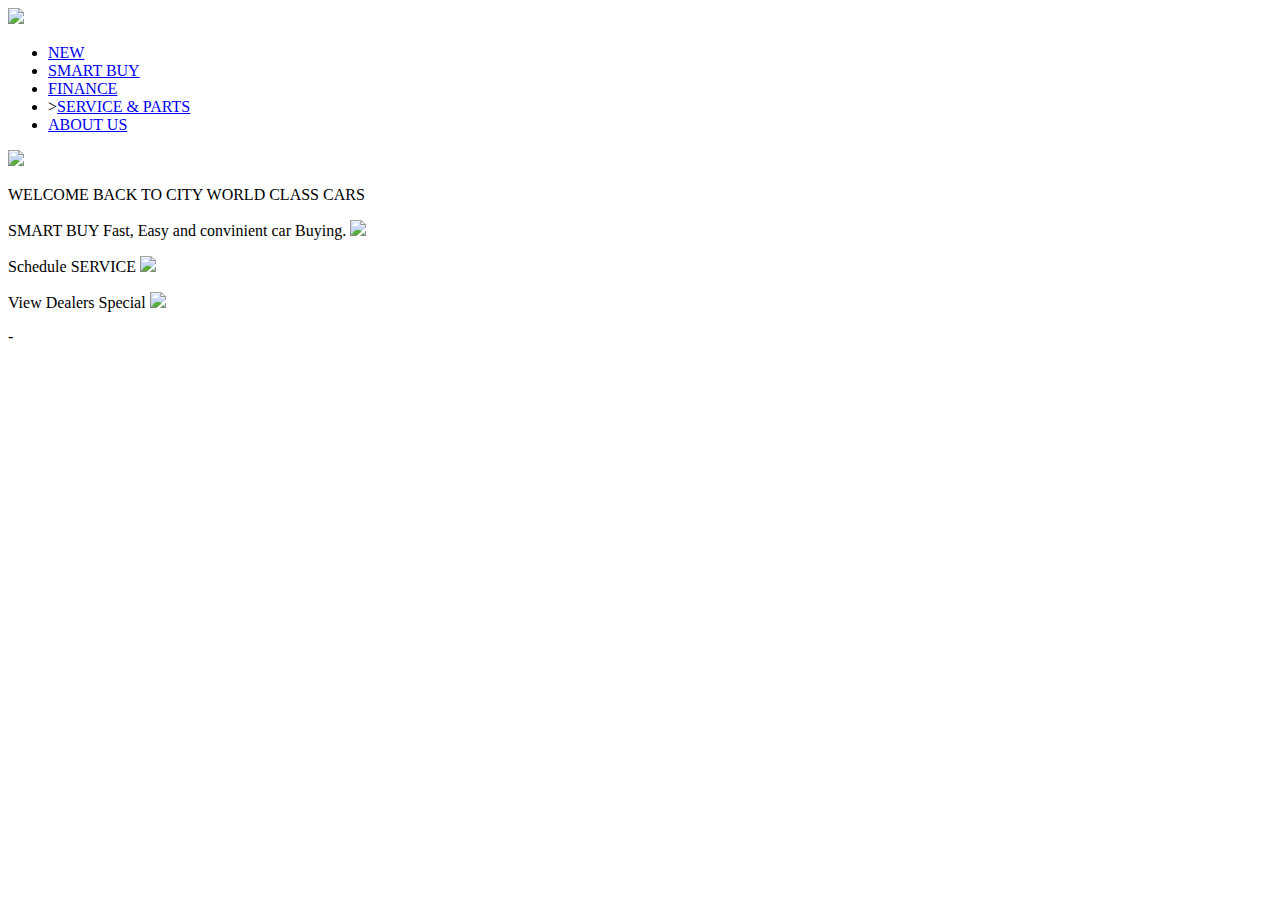
==== index.html @ cb80f903 "deleted Documents folder" ====
<!DOCTYPE html>
<html lang="en">

  <head>
    <meta charset="UTF-8">
    <meta name="viewport" content="width=device-width, initial-scale=1.0">
    <title>CITY WORLD CLASS CARS</title>
    <link rel="stylessheet" href="styles.css">
    <script type="text/javascript" types="text/css" href="styles.css"></script>
</head>
  
    <body> 
        <!-- Header Menu of the Page -->
        <header> 
        
            <div id="CITY WORLD CLASS CARS"> 
                
                <div id="logo"> 
                  <img src="/home/jack/Downloads/Toyota BusinessPlus - Our Range _ Toyota Motor Europe_files/logo.jpg">
                </div>     
              
                <nav>
                  <ul>
                  <li><a href="#new">NEW</a></li>
                  <li><a href="#smart buy">SMART BUY</a></li>
                  <li><a href="#finance">FINANCE</a></li> 
                  <li>><a href="#service & parts">SERVICE & PARTS</a></li>
                  <li><a href="#about us">ABOUT US</a></li>
                  </ul>
                  
                </nav>
                    
            </div>     
  
            <img src="/home/jack/Downloads/Toyota BusinessPlus - Our Range _ Toyota Motor Europe_files/Car world.jpg">
            <div id="header-image-menu"> 
  
            </div> 
        </header> 
  
        <!-- Main content between Header and Footer -->
        <main> 
          
            <section1>
              <p>WELCOME BACK TO CITY WORLD CLASS CARS</p>

            </section1>
                  
            <section2>
              <p class="SMART BUY">
                <h>SMART BUY</h>
                Fast, Easy and convinient car Buying.
                <img src="/home/jack/Downloads/Toyota BusinessPlus - Our Range _ Toyota Motor Europe_files/download.jpeg">

              </p>

              <p class="SCHEDULE SERVICE">
                Schedule SERVICE
                <img src="/home/jack/Downloads/Toyota BusinessPlus - Our Range _ Toyota Motor Europe_files/technician.jpg">

              </p>
              <p class="View Dealers Special">
                View Dealers Special
                <img src="/home/jack/Downloads/Toyota BusinessPlus - Our Range _ Toyota Motor Europe_files/555x249_Thumb_Company_car_drivers_tcm-11-663260.jpg">

              </p>
            </section2>
                  -
          
        </main> 

    </body> 
</html>
---- styles.css ----
nav ul{
    margin:0;
    padding:0;
    text-decoration-color: black;
}
nav ul li{
display: inline-block;
list-style-type:none;
}
nav > ul > li > a{
text-decoration:none;
line-height:2em;
padding:0.5em 0.5em;
}
#logo{
    padding-top: 0%;
    padding-left:50%
}
header .img .section1{
    background-image: url("/home/jack/Downloads/Toyota BusinessPlus - Our Range _ Toyota Motor Europe_files/logo.jpg");
    background-size:cover;
    background-attachment:fixed;
}
body {
    background-image: url("/home/jack/Downloads/Car world.jpg");
}
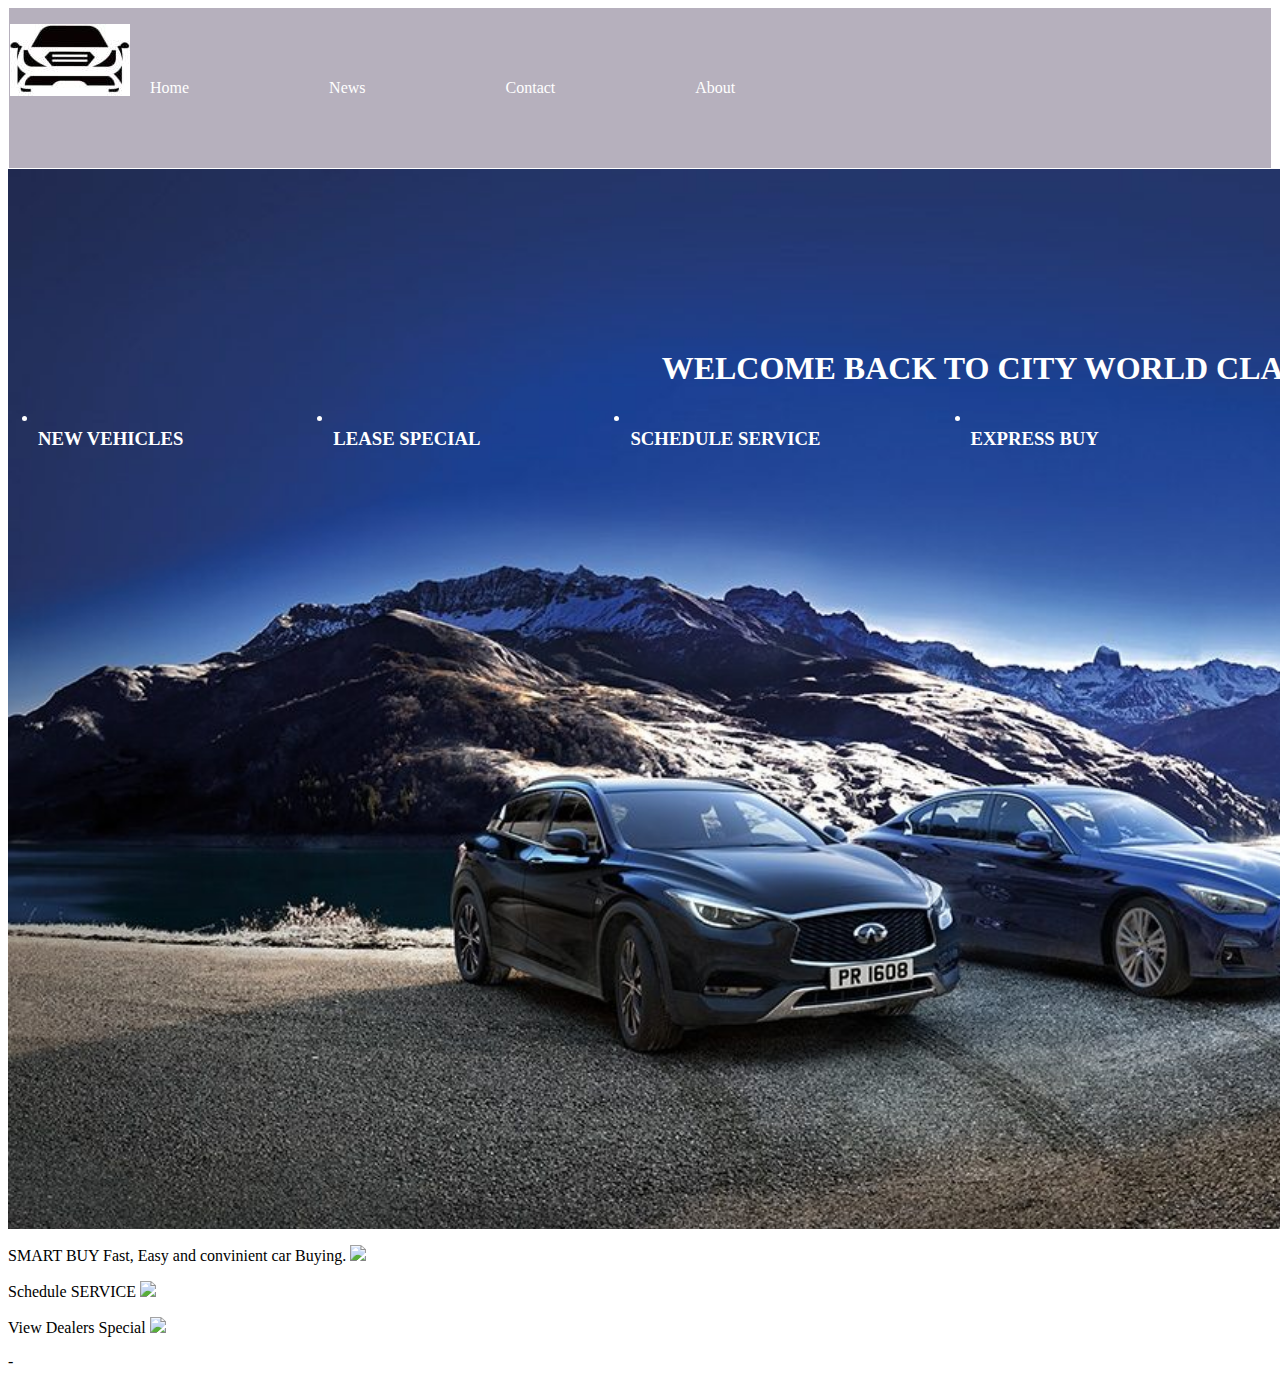
==== commit d0039a45: "second commit" ====
--- a/index.html
+++ b/index.html
@@ -1,73 +1,84 @@
 <!DOCTYPE html>
 <html lang="en">
 
-  <head>
-    <meta charset="UTF-8">
-    <meta name="viewport" content="width=device-width, initial-scale=1.0">
-    <title>CITY WORLD CLASS CARS</title>
-    <link rel="stylessheet" href="styles.css">
-    <script type="text/javascript" types="text/css" href="styles.css"></script>
+<head>
+  <meta charset="UTF-8">
+  <meta name="viewport" content="width=device-width, initial-scale=1.0">
+  <title>CITY WORLD CLASS CARS</title>
+  <link rel="stylesheet" href="styles.css">
+  <script type="text/javascript" types="text/css" href="styles.css"></script>
 </head>
-  
-    <body> 
-        <!-- Header Menu of the Page -->
-        <header> 
-        
-            <div id="CITY WORLD CLASS CARS"> 
-                
-                <div id="logo"> 
-                  <img src="/home/jack/Downloads/Toyota BusinessPlus - Our Range _ Toyota Motor Europe_files/logo.jpg">
-                </div>     
-              
-                <nav>
-                  <ul>
-                  <li><a href="#new">NEW</a></li>
-                  <li><a href="#smart buy">SMART BUY</a></li>
-                  <li><a href="#finance">FINANCE</a></li> 
-                  <li>><a href="#service & parts">SERVICE & PARTS</a></li>
-                  <li><a href="#about us">ABOUT US</a></li>
-                  </ul>
-                  
-                </nav>
-                    
-            </div>     
-  
-            <img src="/home/jack/Downloads/Toyota BusinessPlus - Our Range _ Toyota Motor Europe_files/Car world.jpg">
-            <div id="header-image-menu"> 
-  
-            </div> 
-        </header> 
-  
-        <!-- Main content between Header and Footer -->
-        <main> 
-          
-            <section1>
-              <p>WELCOME BACK TO CITY WORLD CLASS CARS</p>
 
-            </section1>
-                  
-            <section2>
-              <p class="SMART BUY">
-                <h>SMART BUY</h>
-                Fast, Easy and convinient car Buying.
-                <img src="/home/jack/Downloads/Toyota BusinessPlus - Our Range _ Toyota Motor Europe_files/download.jpeg">
+<body>
+  <!-- Header Menu of the Page -->
+  <header>
 
-              </p>
+    <div id="CITY WORLD CLASS CARS">
+      <nav>
 
-              <p class="SCHEDULE SERVICE">
-                Schedule SERVICE
-                <img src="/home/jack/Downloads/Toyota BusinessPlus - Our Range _ Toyota Motor Europe_files/technician.jpg">
 
-              </p>
-              <p class="View Dealers Special">
-                View Dealers Special
-                <img src="/home/jack/Downloads/Toyota BusinessPlus - Our Range _ Toyota Motor Europe_files/555x249_Thumb_Company_car_drivers_tcm-11-663260.jpg">
 
-              </p>
-            </section2>
-                  -
-          
-        </main> 
+        <ul>
+          <li class="logo">
+            <div id="logo">
+              <img src="images/logo.jpg">
+            </div>
+          </li>
 
-    </body> 
-</html> +          <li><a href="#home">Home</a></li>
+          <li><a href="#news">News</a></li>
+          <li><a href="#contact">Contact</a></li>
+          <li><a href="about.html">About</a></li>
+        </ul>
+
+      </nav>
+
+    </div>
+
+
+    </div>
+  </header>
+
+  <!-- Main content between Header and Footer -->
+  <main>
+
+    <div class="section1">
+      <h1>WELCOME BACK TO CITY WORLD CLASS CARS</h1>
+      <div class="heads">
+        <li><h3>NEW VEHICLES</h3></li>
+        <li><h3>LEASE SPECIAL</h3></li>
+        <li><h3>SCHEDULE SERVICE</h3></li>
+       <li> <h3>EXPRESS BUY</h3></li>
+
+      </div>
+
+
+
+    </div>
+    <section2>
+      <p class="SMART BUY">
+        <h>SMART BUY</h>
+        Fast, Easy and convinient car Buying.
+        <img src="/home/jack/Downloads/Toyota BusinessPlus - Our Range _ Toyota Motor Europe_files/download.jpeg">
+
+      </p>
+
+      <p class="SCHEDULE SERVICE">
+        Schedule SERVICE
+        <img src="/home/jack/Downloads/Toyota BusinessPlus - Our Range _ Toyota Motor Europe_files/technician.jpg">
+
+      </p>
+      <p class="View Dealers Special">
+        View Dealers Special
+        <img
+          src="/home/jack/Downloads/Toyota BusinessPlus - Our Range _ Toyota Motor Europe_files/555x249_Thumb_Company_car_drivers_tcm-11-663260.jpg">
+
+      </p>
+    </section2>
+    -
+
+  </main>
+
+</body>
+
+</html>--- a/styles.css
+++ b/styles.css
@@ -1,20 +1,39 @@
-nav ul{
-    margin:0;
-    padding:0;
-    text-decoration-color: black;
+
+
+ul {
+  list-style-type: none;
+  margin: 1px;
+  padding: 1px;
+  overflow: hidden;
+  background-color: #b6b0bd;
+  }
+  
+  li {
+    float: left;
+  }
+  
+  li a {
+    display: block;
+    color: white;
+    padding: 70px;
+    text-decoration: none;
 }
-nav ul li{
-display: inline-block;
-list-style-type:none;
+li {
+  float: left;
 }
-nav > ul > li > a{
-text-decoration:none;
-line-height:2em;
-padding:0.5em 0.5em;
+
+/* Links will change color when hovered over */
+li a:hover {
+    background-color: #7300ff;
 }
-#logo{
-    padding-top: 0%;
-    padding-left:50%
+#logo {
+  display: inline-block;
+  vertical-align: top;
+  width: 50px;
+  height: 50px;
+  margin-right: 20px;
+  margin-top: 15px;    /* if you want it vertically middle of the navbar. */
+  /* float:left; */
 }
 header .img .section1{
     background-image: url("/home/jack/Downloads/Toyota BusinessPlus - Our Range _ Toyota Motor Europe_files/logo.jpg");
@@ -23,4 +42,34 @@
 }
 body {
     background-image: url("/home/jack/Downloads/Car world.jpg");
+}
+.section1{
+    text-align: center;
+    padding: 30px;
+    background-color: black;
+    background-image: url(./images/Car\ world.jpg);
+    background-size: cover;
+    background-repeat: no-repeat;
+    height: 1000px;
+    width: 2000px;
+}
+
+h1{
+  color:white;
+  padding-top:130px ;
+
+}
+.heads{
+  color: white;
+  text-decoration: none;
+  text-align: center;
+
+}
+li h3{
+  text-decoration: none;
+  text-align: right;
+  display: inline-block;
+  padding-right: 150px;
+  position:center;
+  float:right ;
 }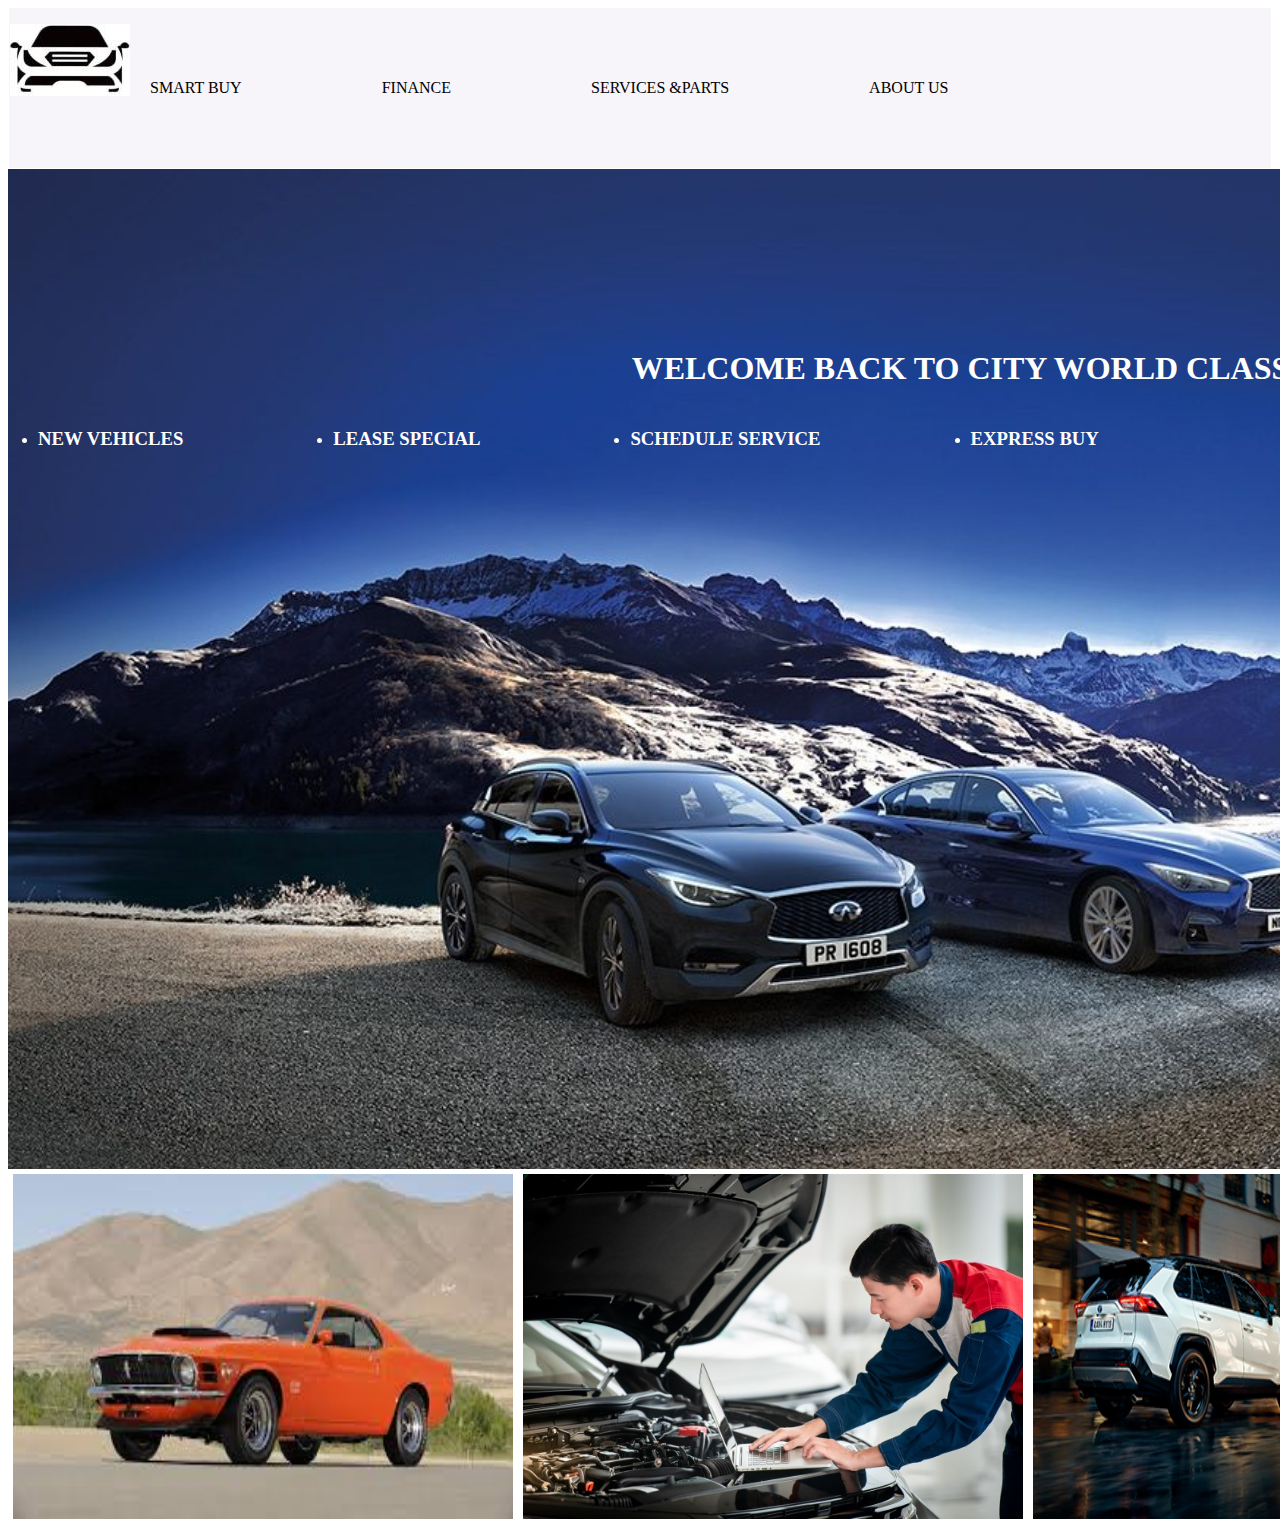
==== commit 13f94f6d: "second commit" ====
--- a/index.html
+++ b/index.html
@@ -25,10 +25,10 @@
             </div>
           </li>
 
-          <li><a href="#home">Home</a></li>
-          <li><a href="#news">News</a></li>
-          <li><a href="#contact">Contact</a></li>
-          <li><a href="about.html">About</a></li>
+          <li><a href="smartbuy.html">SMART BUY</a></li>
+          <li><a href="finance.html">FINANCE</a></li>
+          <li><a href="services.html">SERVICES &PARTS</a></li>
+          <li><a href="about.html">ABOUT US</a></li>
         </ul>
 
       </nav>
@@ -55,27 +55,20 @@
 
 
     </div>
-    <section2>
-      <p class="SMART BUY">
-        <h>SMART BUY</h>
-        Fast, Easy and convinient car Buying.
-        <img src="/home/jack/Downloads/Toyota BusinessPlus - Our Range _ Toyota Motor Europe_files/download.jpeg">
+    <div class="images">
+      <div class="row">
+        <div class="column">
+          <img src="./images/download.jpeg" alt="cars" width="500" height="345">
+        </div>
+        <div class="column">
+          <img src="./images/technician.jpg" alt="cars" width="500" height="345">
+        </div>
+        <div class="column">
+          <img src="./images/sales.jpg" alt="cars" width="500" height="345">
+        </div>
+      </div>
+    </div>
 
-      </p>
-
-      <p class="SCHEDULE SERVICE">
-        Schedule SERVICE
-        <img src="/home/jack/Downloads/Toyota BusinessPlus - Our Range _ Toyota Motor Europe_files/technician.jpg">
-
-      </p>
-      <p class="View Dealers Special">
-        View Dealers Special
-        <img
-          src="/home/jack/Downloads/Toyota BusinessPlus - Our Range _ Toyota Motor Europe_files/555x249_Thumb_Company_car_drivers_tcm-11-663260.jpg">
-
-      </p>
-    </section2>
-    -
 
   </main>
 
--- a/styles.css
+++ b/styles.css
@@ -5,16 +5,17 @@
   margin: 1px;
   padding: 1px;
   overflow: hidden;
-  background-color: #b6b0bd;
+  background-color: #f7f4fa;
   }
   
   li {
     float: left;
+
   }
   
   li a {
     display: block;
-    color: white;
+    color:black;
     padding: 70px;
     text-decoration: none;
 }
@@ -71,5 +72,23 @@
   display: inline-block;
   padding-right: 150px;
   position:center;
-  float:right ;
-}+}
+
+* {
+  box-sizing: border-box;
+}
+
+.row {
+  display: flex;
+}
+
+/* Create three equal columns that sits next to each other */
+.column {
+  flex: 33.33%;
+  padding: 5px;
+}
+/* .images {
+  height: 417px;
+  width:626px ;
+
+} */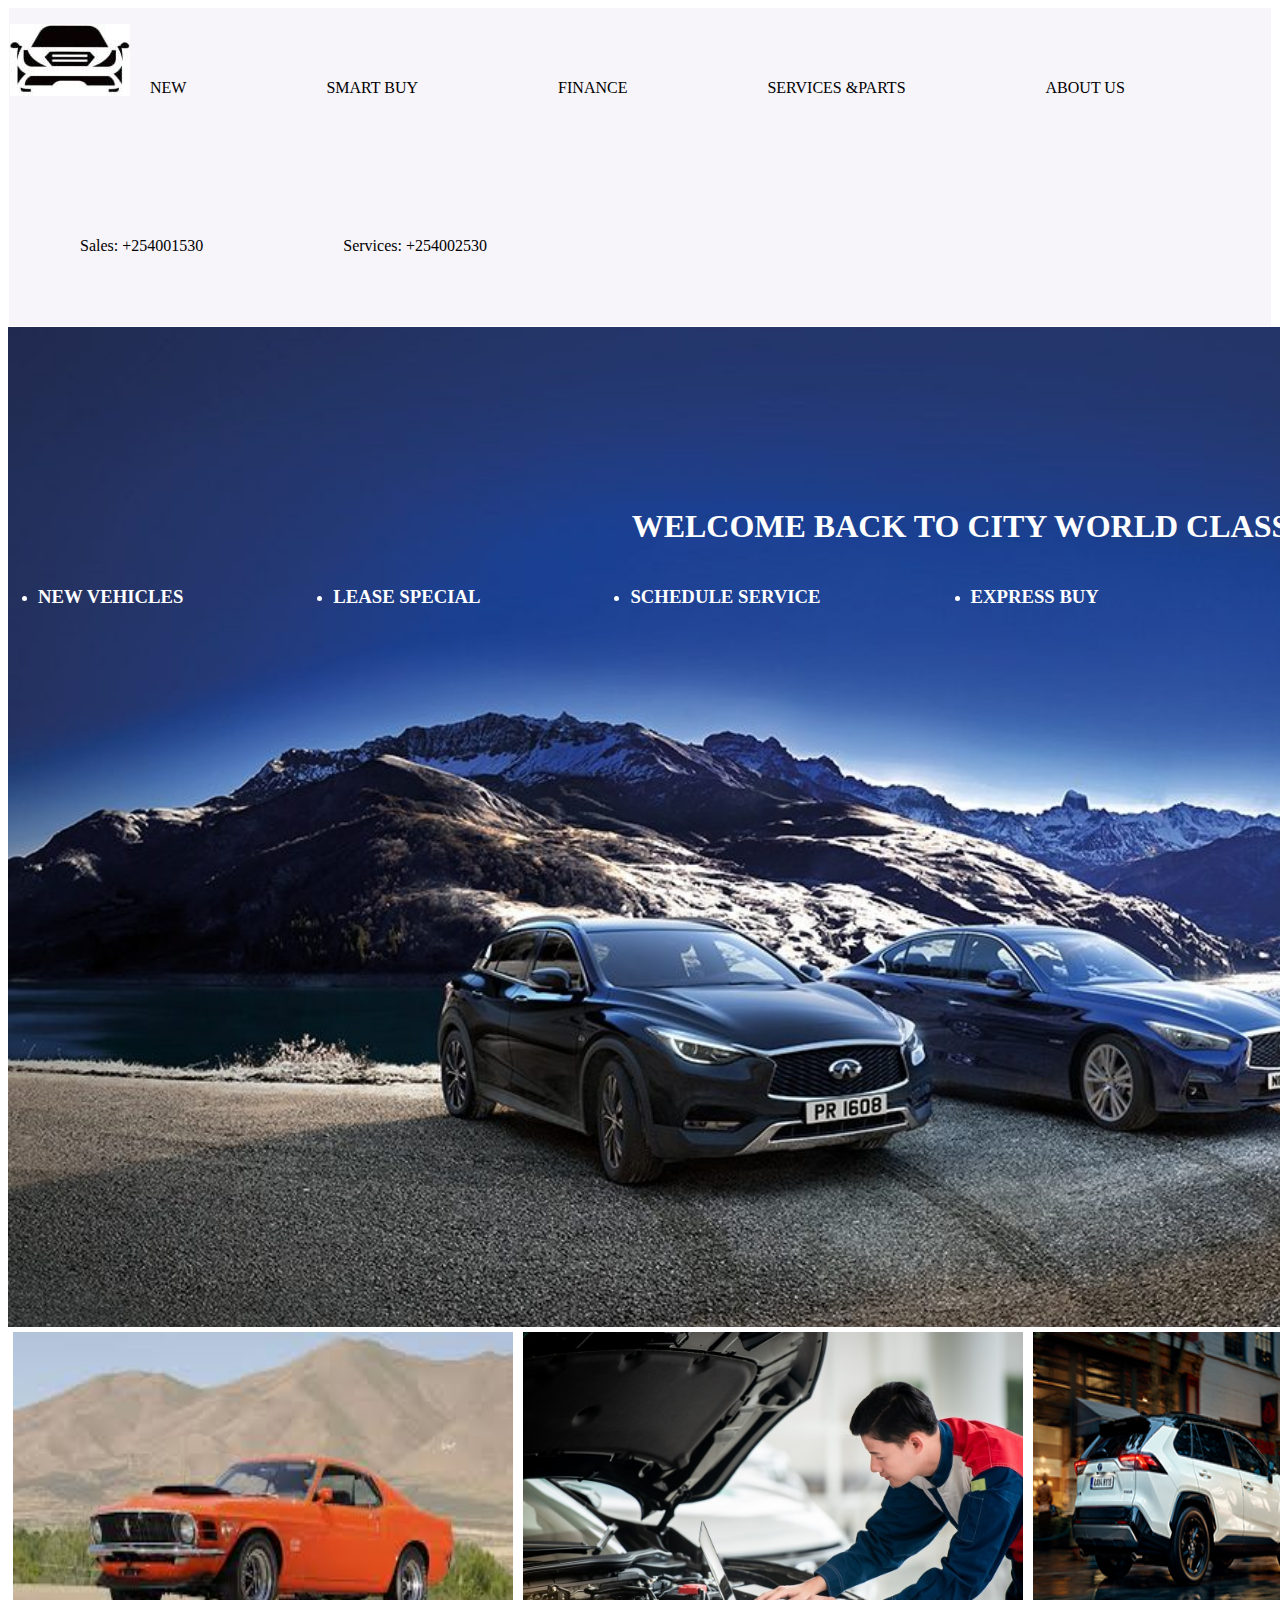
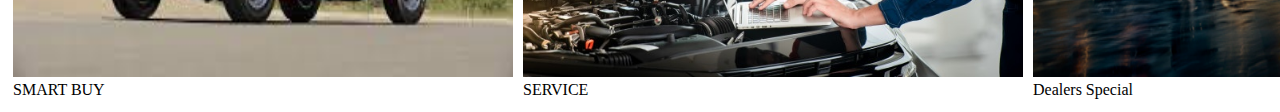
==== commit 5fea9f1d: "almost commit" ====
--- a/index.html
+++ b/index.html
@@ -10,7 +10,7 @@
 </head>
 
 <body>
-  <!-- Header Menu of the Page -->
+
   <header>
 
     <div id="CITY WORLD CLASS CARS">
@@ -24,11 +24,13 @@
               <img src="images/logo.jpg">
             </div>
           </li>
-
+          <li><a href="new.html">NEW</a></li>
           <li><a href="smartbuy.html">SMART BUY</a></li>
           <li><a href="finance.html">FINANCE</a></li>
-          <li><a href="services.html">SERVICES &PARTS</a></li>
+          <li><a href="services&parts.html">SERVICES &PARTS</a></li>
           <li><a href="about.html">ABOUT US</a></li>
+          <li><a href="sales+254001530.html">Sales: +254001530</a></li>
+          <li><a href="services+254002530.html">Services: +254002530</a></li>
         </ul>
 
       </nav>
@@ -59,12 +61,15 @@
       <div class="row">
         <div class="column">
           <img src="./images/download.jpeg" alt="cars" width="500" height="345">
+          <head>SMART BUY</head>
         </div>
         <div class="column">
           <img src="./images/technician.jpg" alt="cars" width="500" height="345">
+          <head>SERVICE</head>
         </div>
         <div class="column">
           <img src="./images/sales.jpg" alt="cars" width="500" height="345">
+          <head>Dealers Special</head>
         </div>
       </div>
     </div>
--- a/styles.css
+++ b/styles.css
@@ -2,7 +2,7 @@
 
 ul {
   list-style-type: none;
-  margin: 1px;
+  margin:1px;
   padding: 1px;
   overflow: hidden;
   background-color: #f7f4fa;
@@ -10,14 +10,15 @@
   
   li {
     float: left;
-
+    text-align: justify;
   }
   
   li a {
-    display: block;
+    display: inline-block;
     color:black;
     padding: 70px;
     text-decoration: none;
+    
 }
 li {
   float: left;
@@ -25,7 +26,7 @@
 
 /* Links will change color when hovered over */
 li a:hover {
-    background-color: #7300ff;
+    background-color: #b98af1;
 }
 #logo {
   display: inline-block;
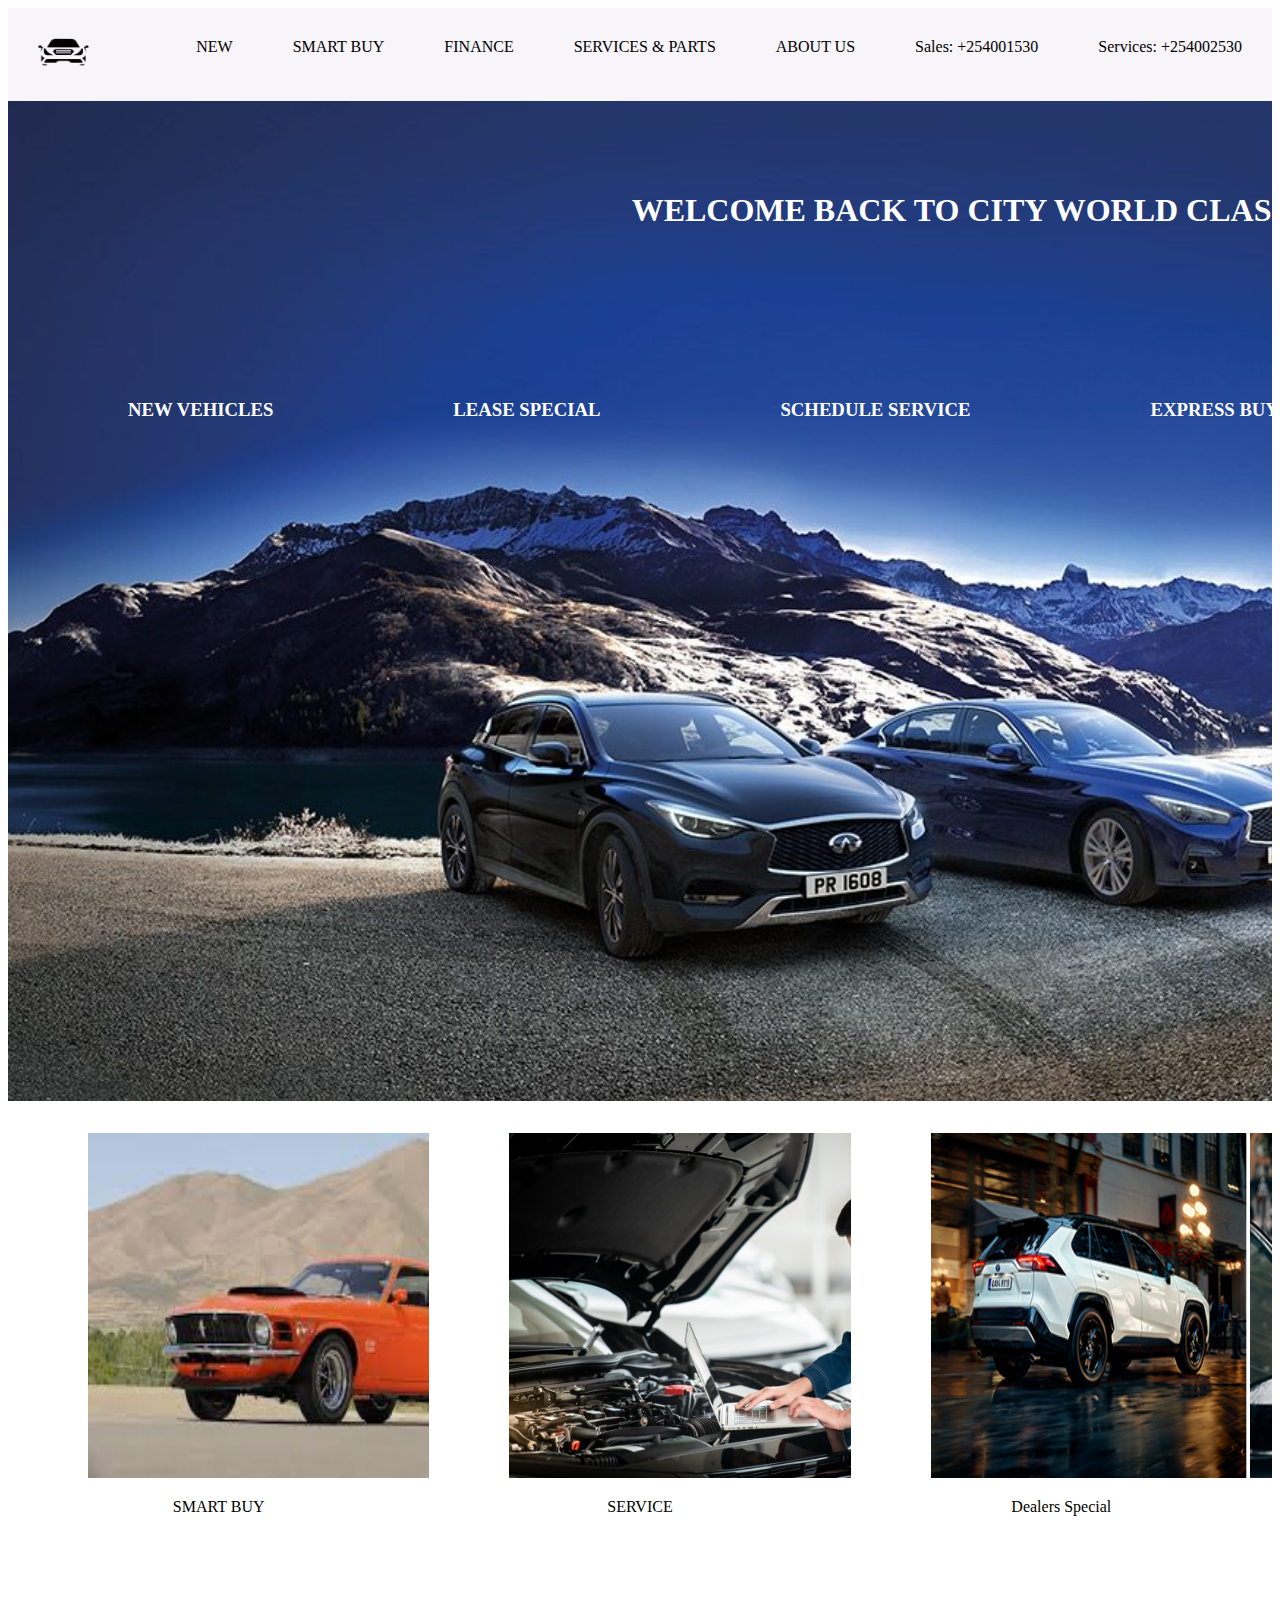
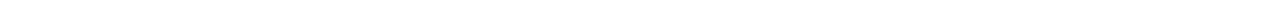
==== commit 9c6e7589: "third commit" ====
--- a/index.html
+++ b/index.html
@@ -6,7 +6,8 @@
   <meta name="viewport" content="width=device-width, initial-scale=1.0">
   <title>CITY WORLD CLASS CARS</title>
   <link rel="stylesheet" href="styles.css">
-  <script type="text/javascript" types="text/css" href="styles.css"></script>
+  <!-- <script type="text/javascript" types="text/css" href="styles.css"></script> -->
+  <!-- <script src="myscripts.js"></script> -->
 </head>
 
 <body>
@@ -16,21 +17,26 @@
     <div id="CITY WORLD CLASS CARS">
       <nav>
 
-
-
         <ul>
-          <li class="logo">
+         <li>
+          <a>
+            <img alt="logo" src="images/logo.png" id="logo">
+         </a>
+         </li>
+          <!-- <li class="logo">
             <div id="logo">
-              <img src="images/logo.jpg">
+              <img src="images/logo.png">
             </div>
-          </li>
+          </li> -->
+         
+          
+          <li><a href="services+254002530.html">Services: +254002530</a></li>      
+          <li><a href="sales+254001530.html">Sales: +254001530</a></li>
+          <li><a href="about.html">ABOUT US</a></li>
+          <li><a href="services&parts.html">SERVICES & PARTS</a></li>
+          <li><a href="finance.html">FINANCE</a></li>
+          <li><a href="smartbuy.html">SMART BUY</a></li>
           <li><a href="new.html">NEW</a></li>
-          <li><a href="smartbuy.html">SMART BUY</a></li>
-          <li><a href="finance.html">FINANCE</a></li>
-          <li><a href="services&parts.html">SERVICES &PARTS</a></li>
-          <li><a href="about.html">ABOUT US</a></li>
-          <li><a href="sales+254001530.html">Sales: +254001530</a></li>
-          <li><a href="services+254002530.html">Services: +254002530</a></li>
         </ul>
 
       </nav>
@@ -61,15 +67,18 @@
       <div class="row">
         <div class="column">
           <img src="./images/download.jpeg" alt="cars" width="500" height="345">
-          <head>SMART BUY</head>
+          <p class="col-title">SMART BUY</p>
         </div>
+      </body>
+      
+      </html>
         <div class="column">
           <img src="./images/technician.jpg" alt="cars" width="500" height="345">
-          <head>SERVICE</head>
+          <p class="col-title">SERVICE</p>
         </div>
         <div class="column">
           <img src="./images/sales.jpg" alt="cars" width="500" height="345">
-          <head>Dealers Special</head>
+          <p class="col-title">Dealers Special</p>
         </div>
       </div>
     </div>
--- a/styles.css
+++ b/styles.css
@@ -1,13 +1,29 @@
-
-
-ul {
+/* ul {
   list-style-type: none;
   margin:1px;
   padding: 1px;
   overflow: hidden;
   background-color: #f7f4fa;
+  } */
+  *{
+    overflow-x: hidden;
   }
-  
+  nav {
+    background-color:#f7f4fa;
+    margin: 0;
+    overflow: hidden;
+}
+nav ul {
+  margin: 0;
+  padding: 0;
+}
+nav ul li:not(:first-child) {
+  float: right;
+}
+nav ul li {
+  display: inline-block;
+  list-style-type: none;
+}
   li {
     float: left;
     text-align: justify;
@@ -16,7 +32,7 @@
   li a {
     display: inline-block;
     color:black;
-    padding: 70px;
+    padding: 30px;
     text-decoration: none;
     
 }
@@ -31,10 +47,10 @@
 #logo {
   display: inline-block;
   vertical-align: top;
-  width: 50px;
-  height: 50px;
-  margin-right: 20px;
-  margin-top: 15px;    /* if you want it vertically middle of the navbar. */
+  width: 3.2em;
+  height: 1.8em;
+  padding: 0px;
+  margin: 0px;    /* if you want it vertically middle of the navbar. */
   /* float:left; */
 }
 header .img .section1{
@@ -58,22 +74,26 @@
 
 h1{
   color:white;
-  padding-top:130px ;
+  padding:40px;
 
 }
-.heads{
+.heads {
   color: white;
   text-decoration: none;
   text-align: center;
+  list-style-type: none;
+  
 
 }
 li h3{
-  text-decoration: none;
-  text-align: right;
   display: inline-block;
-  padding-right: 150px;
+  padding: 90px;
   position:center;
 }
+.heads li h3:hover{
+background-color:grey;
+}
+
 
 * {
   box-sizing: border-box;
@@ -81,15 +101,21 @@
 
 .row {
   display: flex;
+  /* justify-content: space-around; */
 }
-
+.col-title{
+  text-align: center;
+}
 /* Create three equal columns that sits next to each other */
 .column {
   flex: 33.33%;
-  padding: 5px;
+  padding: 5em;
+  padding-top: 2em;
 }
-/* .images {
-  height: 417px;
-  width:626px ;
+.images {
+  /* height: 100%;
+  width:100% ; */
+  /* justify-content: space-around; */
+ 
 
-} */+}